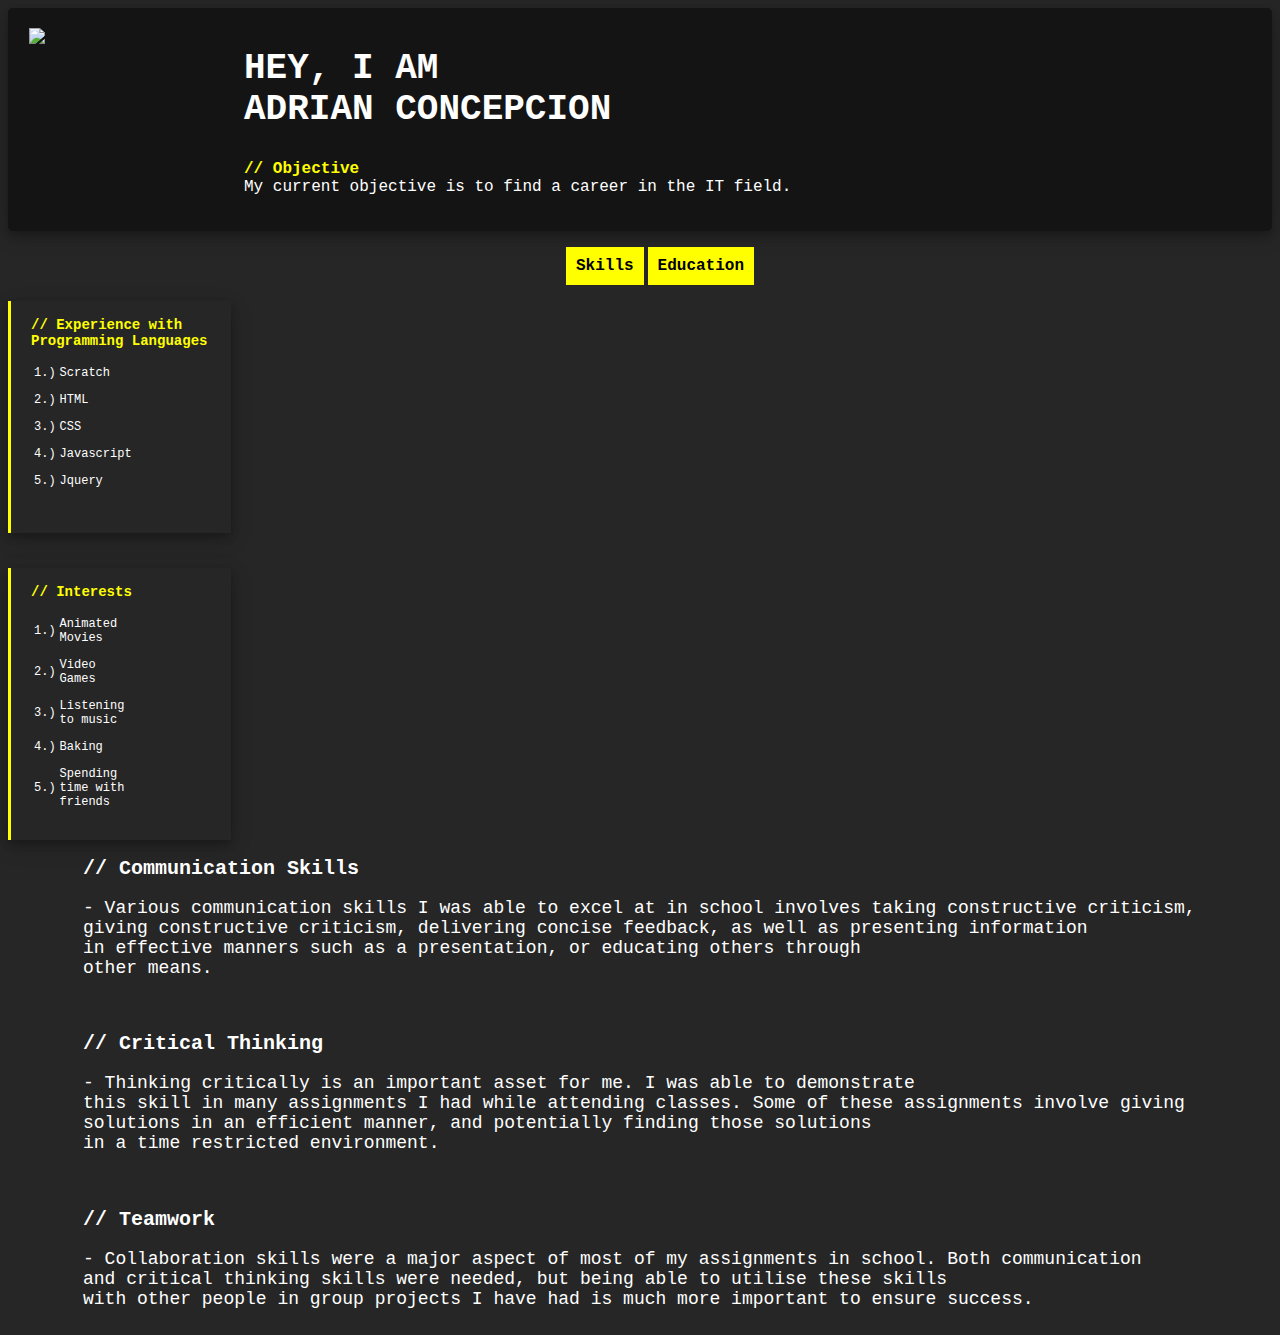
==== index.html @ 4133bf2b "Add files via upload" ====
<!DOCTYPE html>
<html>
  <head>
    <meta charset="utf-8">
    <meta name="viewport" content="width=device-width">
    <title>Adrian's Resume</title>
    <link href="style.css" rel="stylesheet" type="text/css" />
  </head>
  <body>
    <!-- -------Header Intro------- -->
    <div class="headerIntro"> 
      <img src="https://avatars2.githubusercontent.com/u/71192418?s=400&v=4"/>
      <div class="Introduction">
        <div id="introMessage">
          <strong>
            HEY, I AM <br>
            ADRIAN CONCEPCION
          </strong> 
        </div>
        <div class="objective"> 
          <strong> // Objective</strong> <br> 
          <div id="objectiveMessage"> 
            My current objective is to find a career in the IT field.
          </div>  
        </div>
      </div>
    </div>

    <!-- -------Navigation------- -->
    <div>
      <ul class="navigation">
        <li><a href=""><strong >Skills</strong></a></li>
        <li><a href=""><strong>Education</strong></a></li>
      </ul>
    </div>  

    <div id="content">
    <!-- -------Programming languages------- -->
      <div id="sideBar">
        <div id="progLang">
          <p id="progTitle"><strong>// Experience with<br>Programming Languages</strong></p>
          <table class="progTable">
            <tr>
              <td>1.)</td>
              <td>Scratch</td>
            </tr>
            <tr>
              <td>2.)</td>
              <td>HTML</td>
            </tr>
            <tr>
              <td>3.)</td>
              <td>CSS</td>
            </tr>
            <tr>
              <td>4.)</td>
              <td>Javascript</td>
            </tr>
            <tr>
              <td>5.)</td>
              <td>Jquery</td>
            </tr>
          </table>
        </div>

        <div id="interests">
          <p id="progTitle"><strong>// Interests</strong></p>
          <table class="progTable">
            <tr>
              <td>1.)</td>
              <td>Animated Movies</td>
            </tr>
            <tr>
              <td>2.)</td>
              <td>Video Games</td>
            </tr>
            <tr>
              <td>3.)</td>
              <td>Listening to music</td>
            </tr>
            <tr>
              <td>4.)</td>
              <td>Baking</td>
            </tr>
            <tr>
              <td>5.)</td>
              <td>Spending time with friends</td>
            </tr>
          </table>
        </div>
      </div>
      <!-- -------Skills------- -->
      <div id="skills">
        <h2>
          // Communication Skills
        </h2>
        <p>
          - Various communication skills I was able to excel at in school involves taking constructive criticism, <br> giving constructive criticism, delivering concise feedback, as well as presenting information <br>  in effective manners such as a presentation, or educating others through <br> other means.
        </p>

        <div id="skill2">
          <h2>
            // Critical Thinking
          </h2>
          <p>
            - Thinking critically is an important asset for me. I was able to demonstrate<br>this skill in many assignments I had while attending classes. Some of these assignments involve giving<br>solutions in an efficient manner, and potentially finding those solutions <br>in a time restricted environment.
          </p>
        </div>
        <div id="skill3">
          <h2>
            // Teamwork
          </h2>
          <p>
            - Collaboration skills were a major aspect of most of my assignments in school. Both communication <br>and critical thinking skills were needed, but being able to utilise these skills<br> with other people in group projects I have had is much more important to ensure success.
          </p>

        </div>
      </div>
      
    </div>  
  </body>
</html>
---- style.css ----
/*
* {
  border: 1px solid white;
}
*/
a:link {
  color: black;
  text-decoration: none;
}

a:visited {
  color: black;
  text-decoration: none;
}


body {
  background-color: #262626;
}

.headerIntro {
  

  /*  Border  */
  background-color: #141414;
  border-left: 1px solid #141414;
  border-radius: 5px;
  box-shadow: 0 4px 8px 0 rgba(0, 0, 0, 0.2), 0 6px 20px 0 rgba(0, 0, 0, 0.19);
  /*  Positoning  */
  padding: 20px;

}

img {
  width: 175px;
  float: left;
}

.Introduction {
  color: white;
  font-family: Courier, sans-serif, monospace;

  padding-top: 20px;
  padding-bottom: 15px;
  padding-left: 40px;
  text-align: left;
  display: inline-block;
  position: center;
}

#introMessage {
  font-size: 36px;
  
}

.objective {
  margin-top: 30px;
  color: yellow;
}

#objectiveMessage {
  color: white;
  font-family: 'Courier New', Courier, monospace;
}

/* ---------------- Content ----------------- */

.navigation {
  list-style-type: none;
  text-align: center;
}

.navigation li {
  font-family: Courier, sans-serif, monospace;
  color: white; 
  font-size: 16px;
  padding: 10px;
  background: yellow;
  display: inline-block;
}

#content {
  align-content: center;
  display: inline-block;
}

/* ---------------- Programming XP ----------------- */
#sideBar {
  float: left;
}

#progLang {

  padding-top: 2px;
  font-family: Courier, sans-serif, monospace;
  color: white;
  font-size: 14px;

  padding-left: 20px;
  /*background-color: #141414;*/
  height: 230px;
  width: 200px;
  border-left: 3px solid yellow;
  
  

  box-shadow: 0 4px 8px 0 rgba(0, 0, 0, 0.2), 0 6px 20px 0 rgba(0, 0, 0, 0.19);
}

#interests {
  font-family: Courier, sans-serif, monospace;
  color: white;
  font-size: 14px;

  padding-top: 2px;
  padding-left: 20px;
  margin-top: 35px;
  
  /*background-color: #141414;*/
  height: 270px;
  width: 200px;
  border-left: 3px solid yellow;

  box-shadow: 0 4px 8px 0 rgba(0, 0, 0, 0.2), 0 6px 20px 0 rgba(0, 0, 0, 0.19);
}

table, td {
  padding-bottom: 10px;
  width: 10%;
  text-align: left;
  font-size: 12px;

}

#progTable tr {
  
}

#progTitle {
  color: yellow;
}

/* --------------- Skills ---------------- */

#skills {
  
  display: inline-block;
  margin-left: 75px;
  
}

#skills h2 {

  font-family: Courier, sans-serif, monospace;
  color: white;
  font-size: 20px;
  position: center;
  
}

#skill2 {
  padding-top: 20px;
}

#skill3 {
  padding-top: 20px;
}

#skills p {
  font-family: 'Courier New', Courier, monospace;
  color: white;
  font-size: 18px;
}
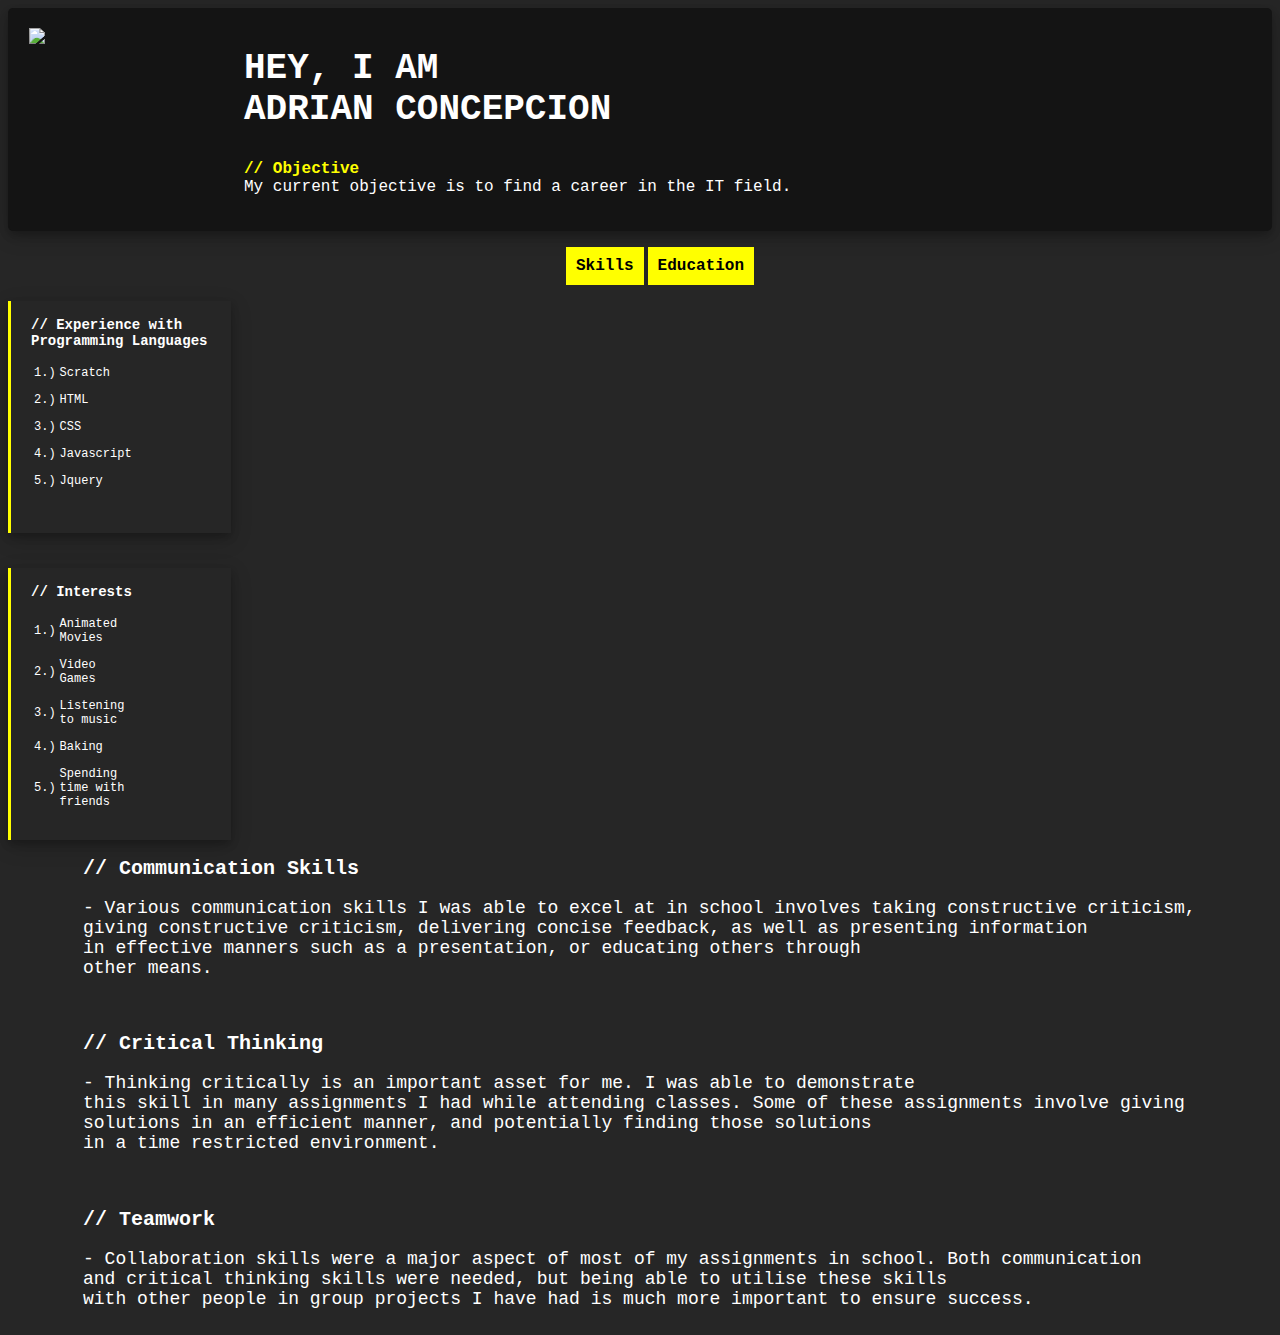
==== commit 242ecc59: "Update index.html" ====
--- a/index.html
+++ b/index.html
@@ -7,7 +7,7 @@
     <link href="style.css" rel="stylesheet" type="text/css" />
   </head>
   <body>
-    <!-- -------Header Intro------- -->
+    <!-- =========Header Intro========= -->
     <div class="headerIntro"> 
       <img src="https://avatars2.githubusercontent.com/u/71192418?s=400&v=4"/>
       <div class="Introduction">
@@ -26,19 +26,19 @@
       </div>
     </div>
 
-    <!-- -------Navigation------- -->
+    <!-- =========Navigation========= -->
     <div>
       <ul class="navigation">
-        <li><a href=""><strong >Skills</strong></a></li>
-        <li><a href=""><strong>Education</strong></a></li>
+        <li><a href="https://adrianprograms.github.io/info1213a1/"><strong >Skills</strong></a></li>
+        <li><a href="https://adrianprograms.github.io/info1213a1/index_1.html"><strong>Education</strong></a></li>
       </ul>
     </div>  
 
     <div id="content">
-    <!-- -------Programming languages------- -->
+    <!-- =========Programming languages========= -->
       <div id="sideBar">
         <div id="progLang">
-          <p id="progTitle"><strong>// Experience with<br>Programming Languages</strong></p>
+          <p class="progTitle"><strong>// Experience with<br>Programming Languages</strong></p>
           <table class="progTable">
             <tr>
               <td>1.)</td>
@@ -64,7 +64,7 @@
         </div>
 
         <div id="interests">
-          <p id="progTitle"><strong>// Interests</strong></p>
+          <p calss="progTitle"><strong>// Interests</strong></p>
           <table class="progTable">
             <tr>
               <td>1.)</td>
@@ -89,7 +89,7 @@
           </table>
         </div>
       </div>
-      <!-- -------Skills------- -->
+      <!-- =========Skills========= -->
       <div id="skills">
         <h2>
           // Communication Skills
@@ -119,4 +119,4 @@
       
     </div>  
   </body>
-</html>+</html>
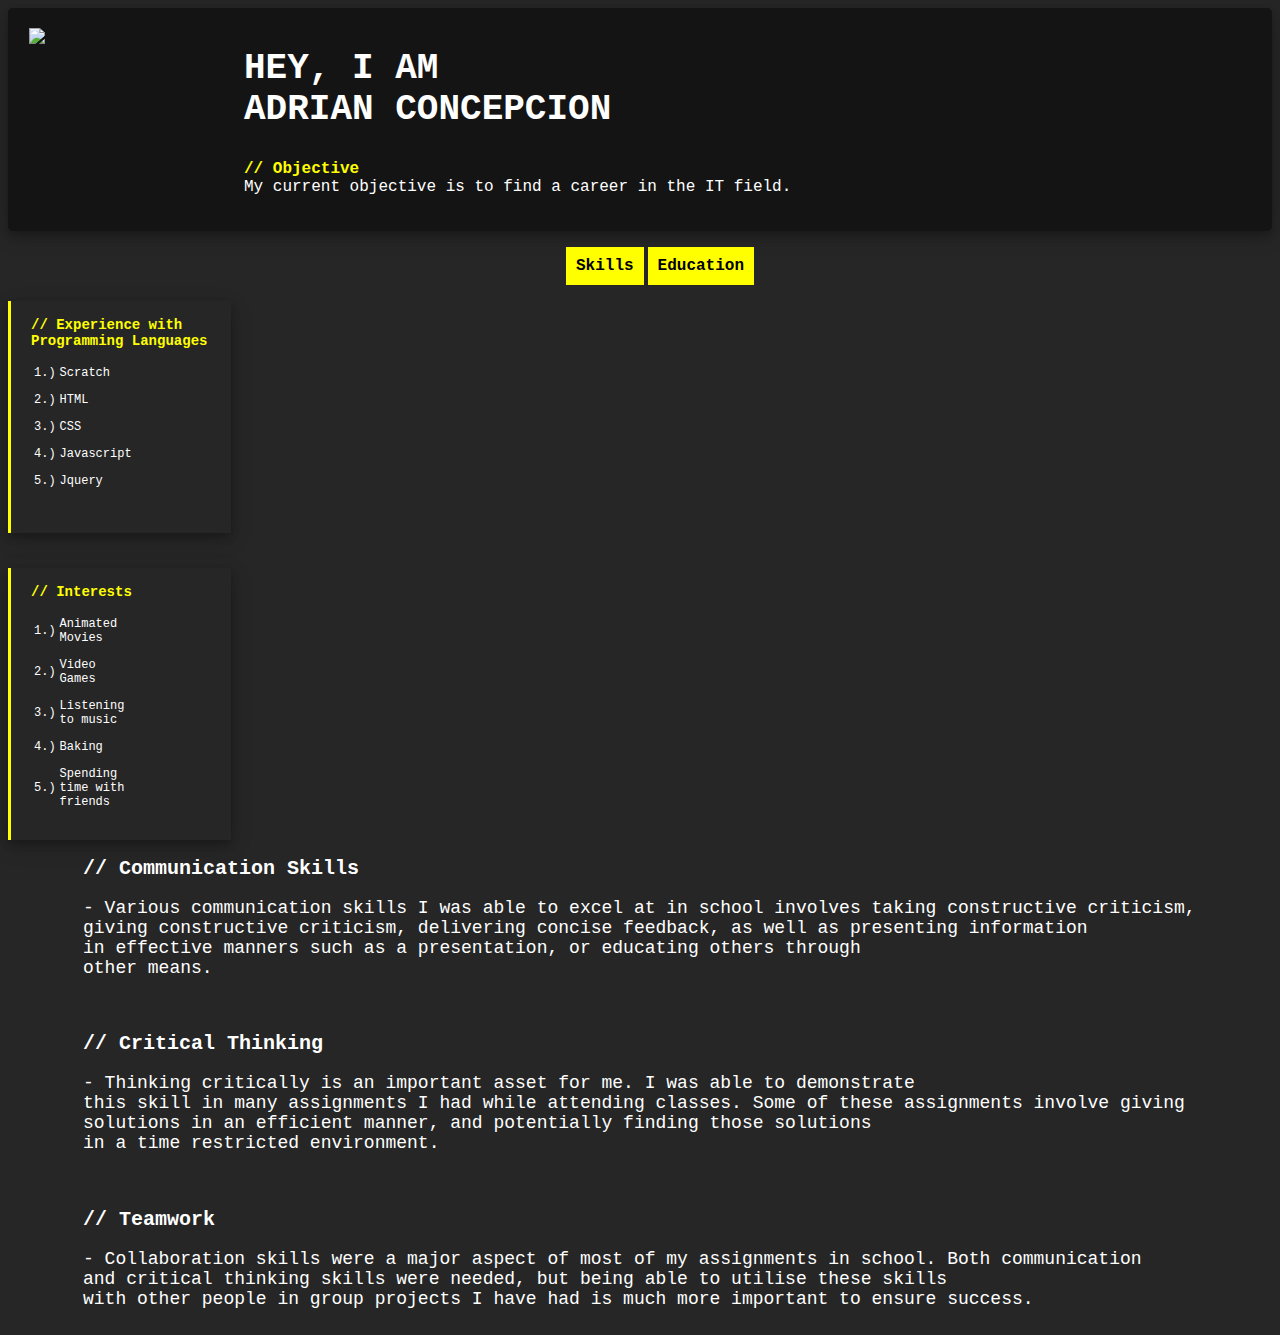
==== commit a7dac847: "Update index.html" ====
--- a/index.html
+++ b/index.html
@@ -64,7 +64,7 @@
         </div>
 
         <div id="interests">
-          <p calss="progTitle"><strong>// Interests</strong></p>
+          <p class="progTitle"><strong>// Interests</strong></p>
           <table class="progTable">
             <tr>
               <td>1.)</td>
--- a/style.css
+++ b/style.css
@@ -136,7 +136,7 @@
   
 }
 
-#progTitle {
+.progTitle {
   color: yellow;
 }
 
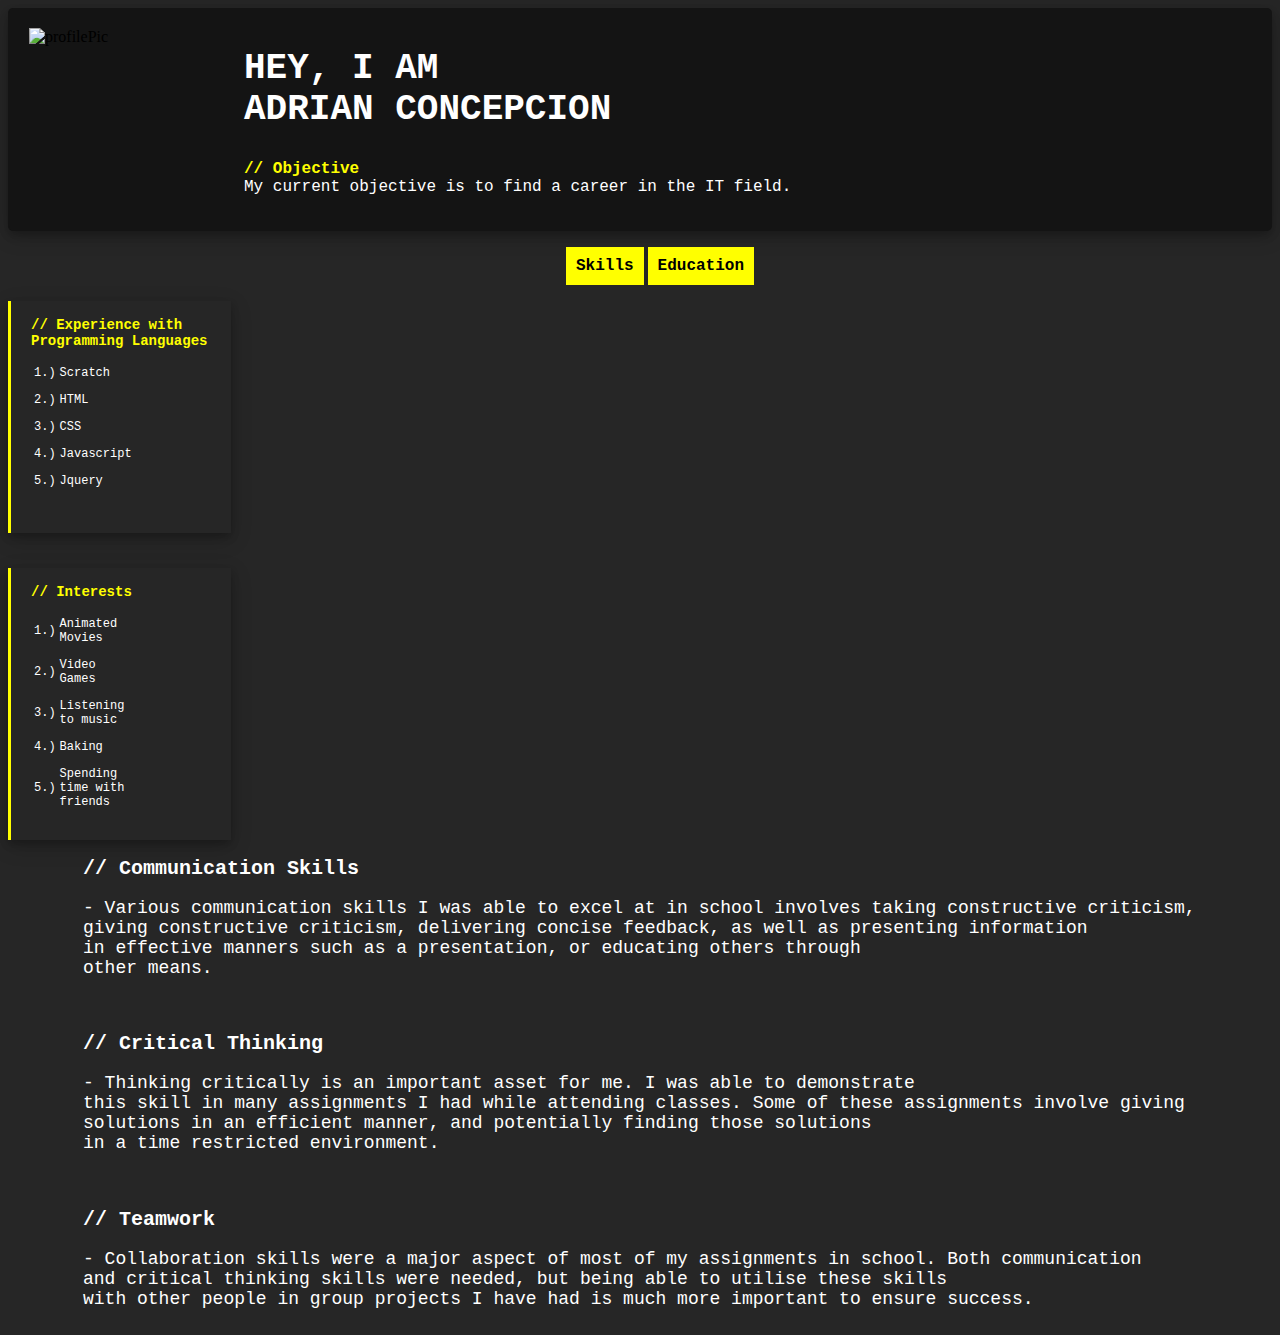
==== commit c815ec1c: "Update index.html" ====
--- a/index.html
+++ b/index.html
@@ -9,7 +9,7 @@
   <body>
     <!-- =========Header Intro========= -->
     <div class="headerIntro"> 
-      <img src="https://avatars2.githubusercontent.com/u/71192418?s=400&v=4"/>
+      <img src="https://avatars2.githubusercontent.com/u/71192418?s=400&v=4" alt="profilePic"/>
       <div class="Introduction">
         <div id="introMessage">
           <strong>
